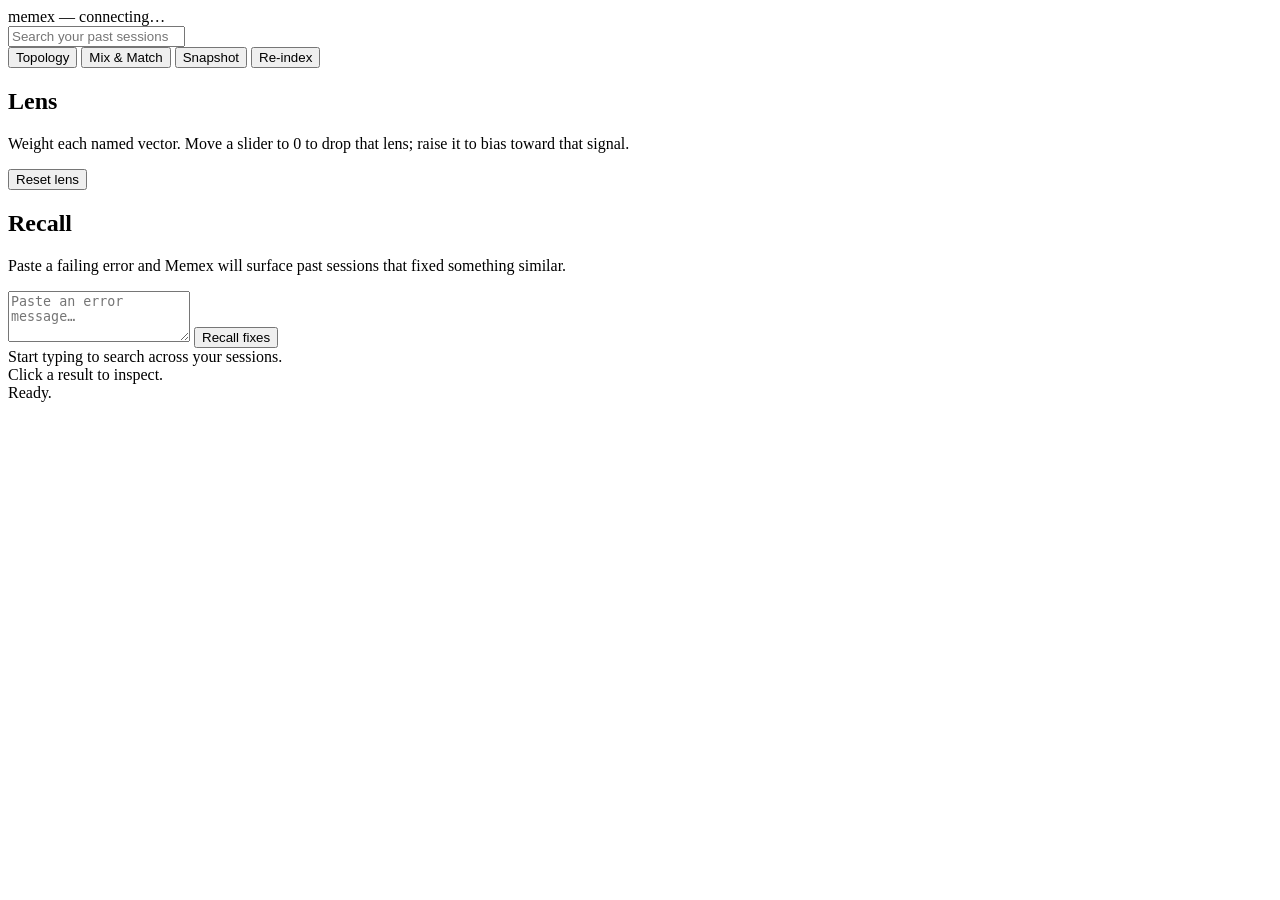
==== src/index.html @ c066da24 "phase 4: frontend wired to backend (5 features, awaiting visual verify) New `src/index.html` + `src/" ====
<!doctype html>
<html lang="en">
  <head>
    <meta charset="UTF-8" />
    <meta name="viewport" content="width=device-width, initial-scale=1.0" />
    <title>Memex</title>
    <link rel="stylesheet" href="/styles.css" />
  </head>
  <body>
    <header class="topbar">
      <div class="topbar-left">
        <span class="brand">memex</span>
        <span id="collection-info" class="status muted">— connecting…</span>
      </div>
      <div class="topbar-search">
        <input
          id="search-input"
          type="search"
          placeholder="Search your past sessions   ⌘K"
          autocomplete="off"
          spellcheck="false"
        />
      </div>
      <div class="topbar-actions">
        <button id="btn-topology" type="button" class="btn">Topology</button>
        <button id="btn-mix" type="button" class="btn">Mix &amp; Match</button>
        <button id="btn-snapshot" type="button" class="btn">Snapshot</button>
        <button id="btn-refresh" type="button" class="btn primary">Re-index</button>
      </div>
    </header>

    <main class="layout">
      <aside class="sidebar">
        <h2 class="side-title">Lens</h2>
        <p class="side-desc">
          Weight each named vector. Move a slider to 0 to drop that lens;
          raise it to bias toward that signal.
        </p>
        <div id="lens-sliders" class="sliders"></div>
        <button id="btn-reset-lens" type="button" class="btn ghost">Reset lens</button>

        <h2 class="side-title pad-top">Recall</h2>
        <p class="side-desc">
          Paste a failing error and Memex will surface past sessions that
          fixed something similar.
        </p>
        <textarea
          id="recall-input"
          rows="3"
          placeholder="Paste an error message…"
        ></textarea>
        <button id="btn-recall" type="button" class="btn">Recall fixes</button>
      </aside>

      <section class="results" id="results">
        <div class="empty" id="results-empty">
          Start typing to search across <span id="results-count">your</span> sessions.
        </div>
      </section>

      <aside class="inspector" id="inspector">
        <div class="empty">Click a result to inspect.</div>
      </aside>
    </main>

    <dialog id="topology-modal" class="modal">
      <header>
        <h3>Topology — MST of session content vectors</h3>
        <button type="button" class="btn ghost" data-close>Close</button>
      </header>
      <div id="topology-canvas" class="topology"></div>
    </dialog>

    <dialog id="mix-modal" class="modal">
      <header>
        <h3>Mix &amp; Match — Discovery API</h3>
        <button type="button" class="btn ghost" data-close>Close</button>
      </header>
      <div class="mix-body">
        <p class="side-desc">
          Drag two or more results below as positives (anchors) and at least
          one as negative (anti-context). Discovery will rank similar
          sessions accordingly.
        </p>
        <label>Positive sessions</label>
        <div id="mix-positive" class="dropzone" data-side="positive">
          <span class="dropzone-hint">drop ids here…</span>
        </div>
        <label>Negative sessions</label>
        <div id="mix-negative" class="dropzone" data-side="negative">
          <span class="dropzone-hint">drop ids here…</span>
        </div>
        <button id="btn-run-mix" type="button" class="btn primary">Run discovery</button>
        <div id="mix-results" class="mix-results"></div>
      </div>
    </dialog>

    <footer class="statusbar">
      <span id="status-text">Ready.</span>
      <span id="status-latency" class="muted"></span>
    </footer>

    <script type="module" src="/main.js"></script>
  </body>
</html>
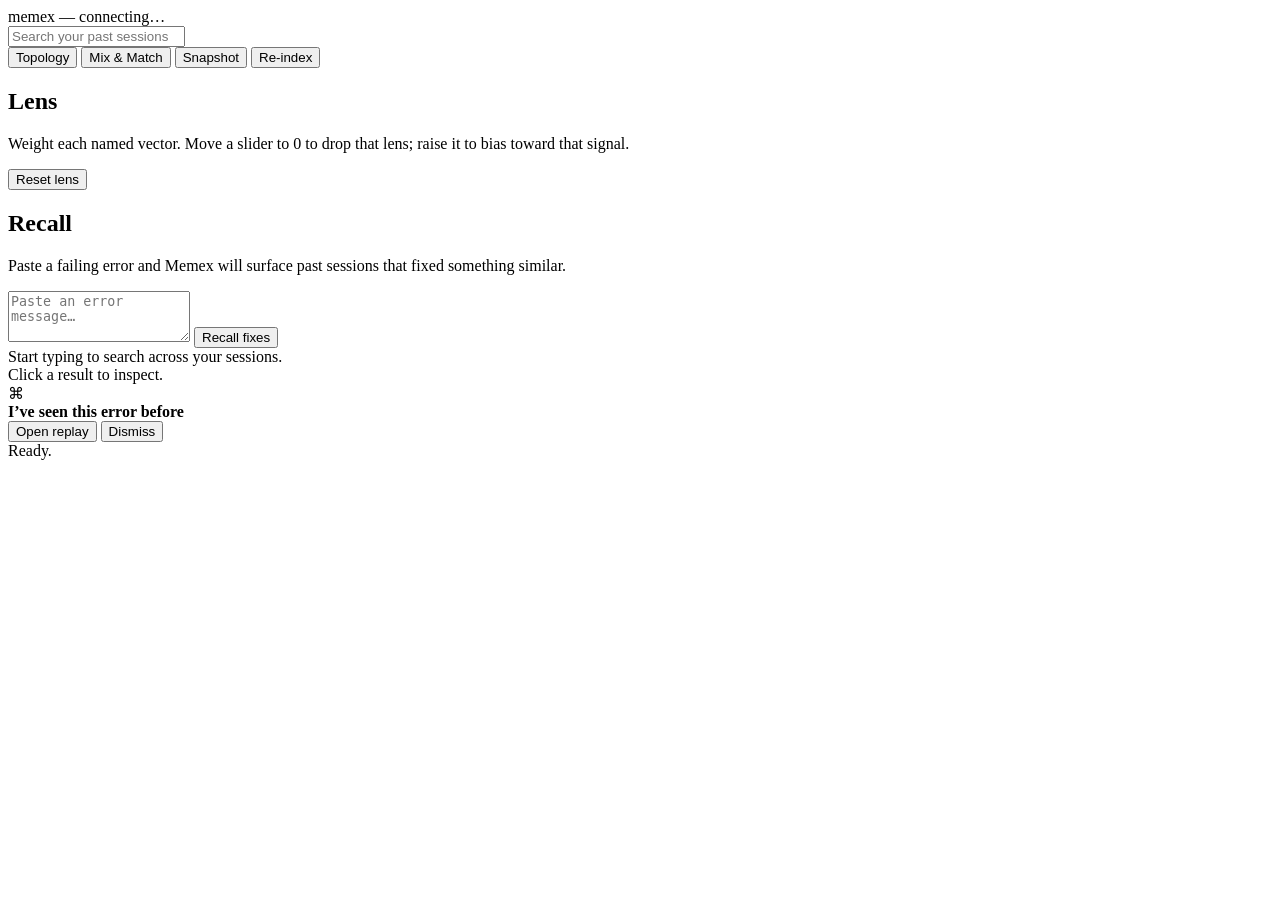
==== commit 903cca09: "phase 5 + 6: replay engine + proactive recall (polling) Phase 5 — Replay engine: - get_session_turns" ====
--- a/src/index.html
+++ b/src/index.html
@@ -95,6 +95,43 @@
       </div>
     </dialog>
 
+    <dialog id="replay-modal" class="modal replay-modal">
+      <header>
+        <h3 id="replay-title">Replay</h3>
+        <div class="replay-controls">
+          <button id="replay-prev" type="button" class="btn xs">⏮</button>
+          <button id="replay-play" type="button" class="btn xs primary">▶</button>
+          <button id="replay-next" type="button" class="btn xs">⏭</button>
+          <select id="replay-speed" class="speed">
+            <option value="2000">1×</option>
+            <option value="1000">2×</option>
+            <option value="500" selected>4×</option>
+            <option value="250">8×</option>
+          </select>
+          <span id="replay-progress" class="muted">0 / 0</span>
+          <button type="button" class="btn ghost" data-close>Close</button>
+        </div>
+      </header>
+      <div class="replay-body">
+        <aside class="replay-list" id="replay-list"></aside>
+        <section class="replay-detail" id="replay-detail">
+          <div class="empty">Pick a turn or press ▶ to start.</div>
+        </section>
+      </div>
+    </dialog>
+
+    <div id="recall-banner" class="recall-banner hidden">
+      <div class="recall-banner-body">
+        <span class="recall-icon">⌘</span>
+        <div class="recall-text">
+          <strong id="recall-banner-title">I&rsquo;ve seen this error before</strong>
+          <span id="recall-banner-detail" class="muted"></span>
+        </div>
+        <button type="button" id="recall-banner-open" class="btn primary xs">Open replay</button>
+        <button type="button" id="recall-banner-dismiss" class="btn ghost xs">Dismiss</button>
+      </div>
+    </div>
+
     <footer class="statusbar">
       <span id="status-text">Ready.</span>
       <span id="status-latency" class="muted"></span>
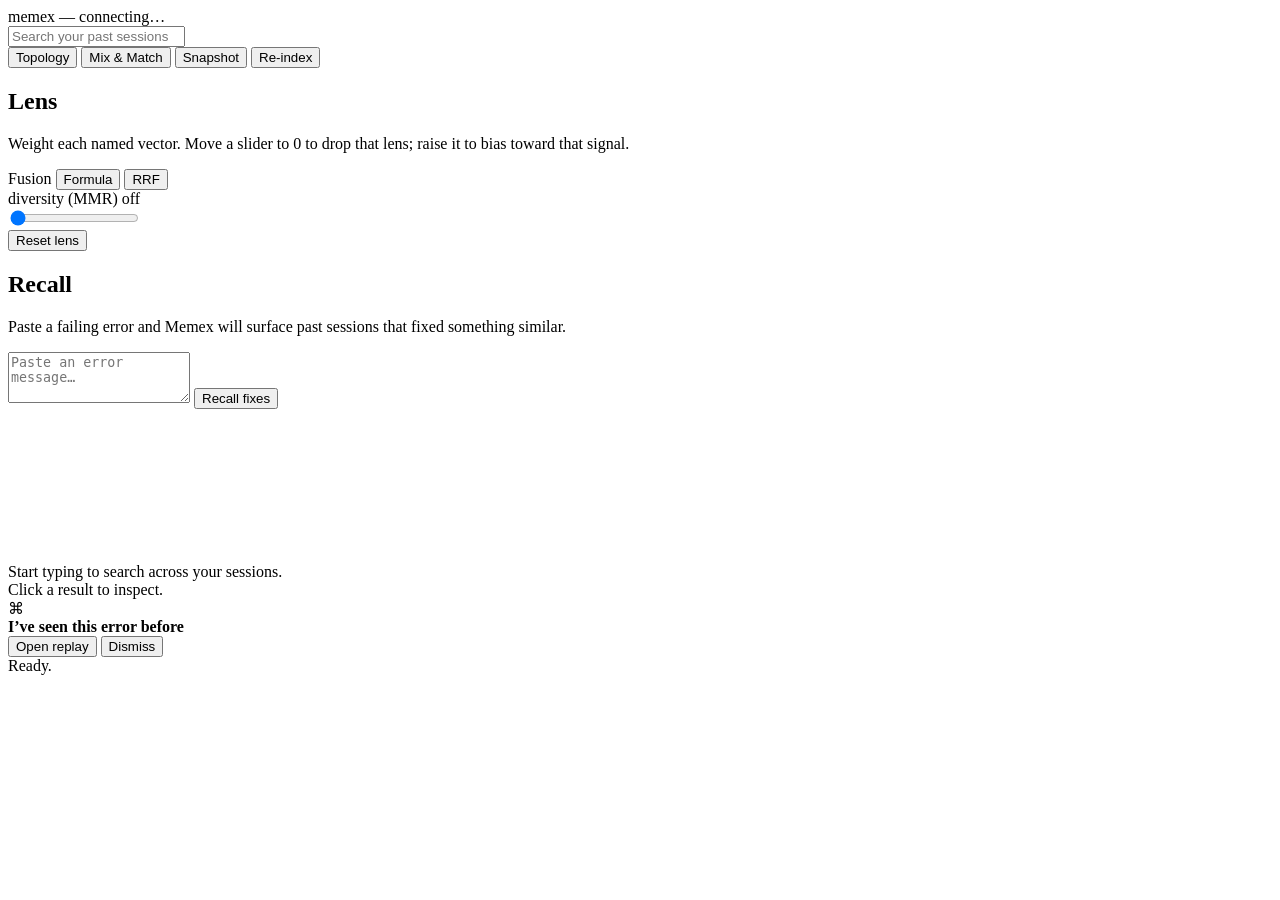
==== commit e0eab3fa: "Merge pull request #7 from ComBba/feature/p6-wow P6 Visual WOW: 5 surfaces (Heat Trail + Galaxy Gate" ====
--- a/src/index.html
+++ b/src/index.html
@@ -37,6 +37,43 @@
           raise it to bias toward that signal.
         </p>
         <div id="lens-sliders" class="sliders"></div>
+
+        <!-- ── WOW-3: fusion + diversity controls (P2 KA-01/02/05) ── -->
+        <div class="lens-extras" role="group" aria-label="Fusion controls">
+          <div class="fusion-switch" role="radiogroup" aria-label="Fusion mode">
+            <span class="fusion-label">Fusion</span>
+            <button
+              type="button"
+              class="fusion-pill active"
+              data-fusion="formula"
+              role="radio"
+              aria-checked="true"
+            >Formula</button>
+            <button
+              type="button"
+              class="fusion-pill"
+              data-fusion="rrf"
+              role="radio"
+              aria-checked="false"
+            >RRF</button>
+          </div>
+          <div class="slider" id="diversity-wrap">
+            <div class="slider-label">
+              <span>diversity (MMR)</span>
+              <span class="slider-value" id="diversity-value">off</span>
+            </div>
+            <input
+              id="diversity-slider"
+              type="range"
+              min="0"
+              max="1"
+              step="0.05"
+              value="0"
+              aria-label="MMR diversity"
+            />
+          </div>
+        </div>
+
         <button id="btn-reset-lens" type="button" class="btn ghost">Reset lens</button>
 
         <h2 class="side-title pad-top">Recall</h2>
@@ -53,6 +90,23 @@
       </aside>
 
       <section class="results" id="results">
+        <!-- WOW-1: heat-trail SVG overlay. Lives inside .results so card
+             coords are in the same coordinate system. pointer-events:none
+             so cards remain clickable through it. -->
+        <svg
+          id="heat-trail"
+          class="heat-trail"
+          aria-hidden="true"
+          width="100%"
+          height="100%"
+        ></svg>
+        <!-- WOW-1: hover chip surfacing enrich fields for the focused card. -->
+        <div
+          id="heat-chip"
+          class="heat-chip hidden"
+          role="status"
+          aria-live="polite"
+        ></div>
         <div class="empty" id="results-empty">
           Start typing to search across <span id="results-count">your</span> sessions.
         </div>
@@ -65,32 +119,123 @@
 
     <dialog id="topology-modal" class="modal">
       <header>
-        <h3>Topology — MST of session content vectors</h3>
+        <div>
+          <h3>Topology — your session galaxy</h3>
+          <p class="modal-sub">Each dot is one session · same color = same project · short edges = semantically close · longer cross-project edges = ideas that bridged your work.</p>
+        </div>
         <button type="button" class="btn ghost" data-close>Close</button>
       </header>
-      <div id="topology-canvas" class="topology"></div>
+      <div class="topology-body">
+        <div id="topology-canvas" class="topology">
+          <!-- WOW-2: agent filter pill — Claude / Codex / Both -->
+          <div
+            id="agent-filter"
+            class="agent-filter"
+            role="radiogroup"
+            aria-label="Filter sessions by source agent"
+          >
+            <button
+              type="button"
+              class="agent-pill"
+              data-agent="claude_code"
+              role="radio"
+              aria-checked="false"
+              title="Show Claude Code sessions only"
+            >
+              <span class="agent-glyph" aria-hidden="true">●</span> Claude
+            </button>
+            <button
+              type="button"
+              class="agent-pill"
+              data-agent="codex"
+              role="radio"
+              aria-checked="false"
+              title="Show Codex sessions only"
+            >
+              <span class="agent-glyph open" aria-hidden="true">○</span> Codex
+            </button>
+            <button
+              type="button"
+              class="agent-pill active"
+              data-agent="both"
+              role="radio"
+              aria-checked="true"
+              title="Show both agents"
+            >Both</button>
+          </div>
+          <!-- WOW-2: gap-insight HTML overlays projected over 3d-force-graph canvas -->
+          <div
+            id="gap-overlay"
+            class="gap-overlay"
+            aria-hidden="true"
+          ></div>
+        </div>
+        <aside class="topology-side" id="topology-side">
+          <div class="topology-stats" id="topology-stats">
+            <span class="empty muted">Computing clusters…</span>
+          </div>
+          <div class="topology-legend" id="topology-legend"></div>
+        </aside>
+      </div>
     </dialog>
 
-    <dialog id="mix-modal" class="modal">
+    <dialog id="mix-modal" class="modal mix-modal">
       <header>
-        <h3>Mix &amp; Match — Discovery API</h3>
+        <h3>Mix &amp; Match — Discovery Hyperplane</h3>
         <button type="button" class="btn ghost" data-close>Close</button>
       </header>
       <div class="mix-body">
         <p class="side-desc">
-          Drag two or more results below as positives (anchors) and at least
-          one as negative (anti-context). Discovery will rank similar
-          sessions accordingly.
+          Drop sessions to the positive side (anchors) or negative side
+          (anti-context). The hyperplane points <em>away</em> from negatives,
+          <em>toward</em> positives. Results land on the positive side.
         </p>
-        <label>Positive sessions</label>
-        <div id="mix-positive" class="dropzone" data-side="positive">
-          <span class="dropzone-hint">drop ids here…</span>
-        </div>
-        <label>Negative sessions</label>
-        <div id="mix-negative" class="dropzone" data-side="negative">
-          <span class="dropzone-hint">drop ids here…</span>
-        </div>
-        <button id="btn-run-mix" type="button" class="btn primary">Run discovery</button>
+
+        <!-- WOW-5: 3D-feel hyperplane canvas. Vanilla 2D — no Three.js. -->
+        <div class="hyperplane-wrap">
+          <canvas
+            id="hyperplane-canvas"
+            class="hyperplane-canvas"
+            width="900"
+            height="380"
+            aria-label="Discovery hyperplane visualization"
+          ></canvas>
+          <div class="hyperplane-legend">
+            <span class="hp-key hp-positive">positive anchors</span>
+            <span class="hp-key hp-negative">negative anchors</span>
+            <span class="hp-key hp-result">discovered</span>
+          </div>
+        </div>
+
+        <div class="mix-dropzones">
+          <div class="dz-col">
+            <label>Positive sessions</label>
+            <div id="mix-positive" class="dropzone pos" data-side="positive">
+              <span class="dropzone-hint">click + pos on a card to add…</span>
+            </div>
+          </div>
+          <div class="dz-col">
+            <label>Negative sessions</label>
+            <div id="mix-negative" class="dropzone neg" data-side="negative">
+              <span class="dropzone-hint">click − neg on a card to add…</span>
+            </div>
+          </div>
+        </div>
+
+        <div class="mix-controls">
+          <label class="mix-target-lbl">
+            <span>Target session (optional, for pairs)</span>
+            <input
+              type="text"
+              id="mix-target"
+              class="mix-target"
+              placeholder="session_id (auto = focused stack card)"
+              autocomplete="off"
+              spellcheck="false"
+            />
+          </label>
+          <button id="btn-run-mix" type="button" class="btn primary">Run discovery</button>
+        </div>
         <div id="mix-results" class="mix-results"></div>
       </div>
     </dialog>
@@ -137,6 +282,7 @@
       <span id="status-latency" class="muted"></span>
     </footer>
 
+    <script src="/vendor/3d-force-graph.min.js"></script>
     <script type="module" src="/main.js"></script>
   </body>
 </html>
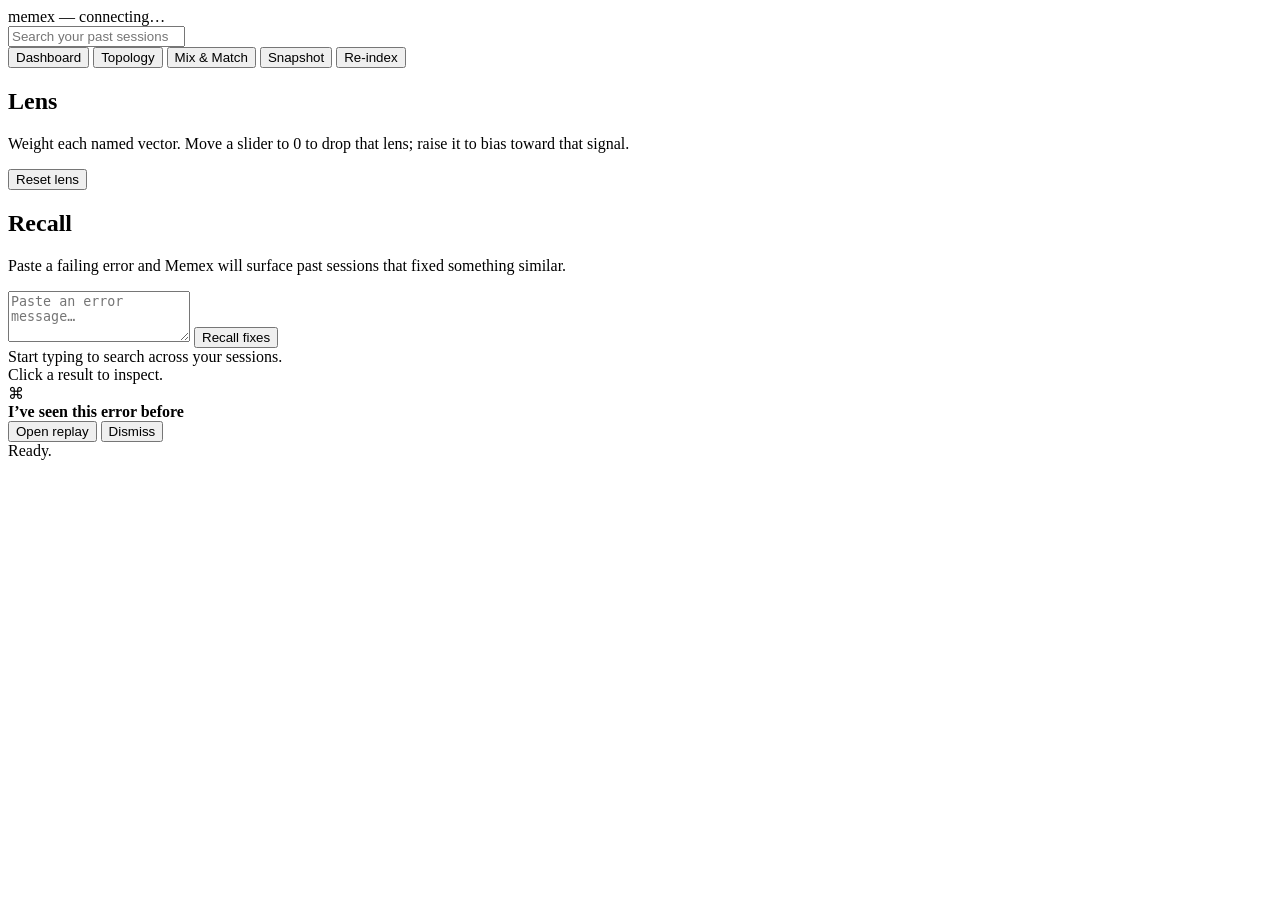
==== commit 4973a915: "feat: data archaeology + dashboard + macOS Time Machine rail + watcher polish Anthropic silent-rolle" ====
--- a/src/index.html
+++ b/src/index.html
@@ -22,6 +22,7 @@
         />
       </div>
       <div class="topbar-actions">
+        <button id="btn-dashboard" type="button" class="btn">Dashboard</button>
         <button id="btn-topology" type="button" class="btn">Topology</button>
         <button id="btn-mix" type="button" class="btn">Mix &amp; Match</button>
         <button id="btn-snapshot" type="button" class="btn">Snapshot</button>
@@ -37,43 +38,6 @@
           raise it to bias toward that signal.
         </p>
         <div id="lens-sliders" class="sliders"></div>
-
-        <!-- ── WOW-3: fusion + diversity controls (P2 KA-01/02/05) ── -->
-        <div class="lens-extras" role="group" aria-label="Fusion controls">
-          <div class="fusion-switch" role="radiogroup" aria-label="Fusion mode">
-            <span class="fusion-label">Fusion</span>
-            <button
-              type="button"
-              class="fusion-pill active"
-              data-fusion="formula"
-              role="radio"
-              aria-checked="true"
-            >Formula</button>
-            <button
-              type="button"
-              class="fusion-pill"
-              data-fusion="rrf"
-              role="radio"
-              aria-checked="false"
-            >RRF</button>
-          </div>
-          <div class="slider" id="diversity-wrap">
-            <div class="slider-label">
-              <span>diversity (MMR)</span>
-              <span class="slider-value" id="diversity-value">off</span>
-            </div>
-            <input
-              id="diversity-slider"
-              type="range"
-              min="0"
-              max="1"
-              step="0.05"
-              value="0"
-              aria-label="MMR diversity"
-            />
-          </div>
-        </div>
-
         <button id="btn-reset-lens" type="button" class="btn ghost">Reset lens</button>
 
         <h2 class="side-title pad-top">Recall</h2>
@@ -90,23 +54,7 @@
       </aside>
 
       <section class="results" id="results">
-        <!-- WOW-1: heat-trail SVG overlay. Lives inside .results so card
-             coords are in the same coordinate system. pointer-events:none
-             so cards remain clickable through it. -->
-        <svg
-          id="heat-trail"
-          class="heat-trail"
-          aria-hidden="true"
-          width="100%"
-          height="100%"
-        ></svg>
-        <!-- WOW-1: hover chip surfacing enrich fields for the focused card. -->
-        <div
-          id="heat-chip"
-          class="heat-chip hidden"
-          role="status"
-          aria-live="polite"
-        ></div>
+        <aside class="time-rail" id="timeRail" aria-label="Time Machine rail"></aside>
         <div class="empty" id="results-empty">
           Start typing to search across <span id="results-count">your</span> sessions.
         </div>
@@ -126,50 +74,7 @@
         <button type="button" class="btn ghost" data-close>Close</button>
       </header>
       <div class="topology-body">
-        <div id="topology-canvas" class="topology">
-          <!-- WOW-2: agent filter pill — Claude / Codex / Both -->
-          <div
-            id="agent-filter"
-            class="agent-filter"
-            role="radiogroup"
-            aria-label="Filter sessions by source agent"
-          >
-            <button
-              type="button"
-              class="agent-pill"
-              data-agent="claude_code"
-              role="radio"
-              aria-checked="false"
-              title="Show Claude Code sessions only"
-            >
-              <span class="agent-glyph" aria-hidden="true">●</span> Claude
-            </button>
-            <button
-              type="button"
-              class="agent-pill"
-              data-agent="codex"
-              role="radio"
-              aria-checked="false"
-              title="Show Codex sessions only"
-            >
-              <span class="agent-glyph open" aria-hidden="true">○</span> Codex
-            </button>
-            <button
-              type="button"
-              class="agent-pill active"
-              data-agent="both"
-              role="radio"
-              aria-checked="true"
-              title="Show both agents"
-            >Both</button>
-          </div>
-          <!-- WOW-2: gap-insight HTML overlays projected over 3d-force-graph canvas -->
-          <div
-            id="gap-overlay"
-            class="gap-overlay"
-            aria-hidden="true"
-          ></div>
-        </div>
+        <div id="topology-canvas" class="topology"></div>
         <aside class="topology-side" id="topology-side">
           <div class="topology-stats" id="topology-stats">
             <span class="empty muted">Computing clusters…</span>
@@ -179,63 +84,26 @@
       </div>
     </dialog>
 
-    <dialog id="mix-modal" class="modal mix-modal">
+    <dialog id="mix-modal" class="modal">
       <header>
-        <h3>Mix &amp; Match — Discovery Hyperplane</h3>
+        <h3>Mix &amp; Match — Discovery API</h3>
         <button type="button" class="btn ghost" data-close>Close</button>
       </header>
       <div class="mix-body">
         <p class="side-desc">
-          Drop sessions to the positive side (anchors) or negative side
-          (anti-context). The hyperplane points <em>away</em> from negatives,
-          <em>toward</em> positives. Results land on the positive side.
+          Drag two or more results below as positives (anchors) and at least
+          one as negative (anti-context). Discovery will rank similar
+          sessions accordingly.
         </p>
-
-        <!-- WOW-5: 3D-feel hyperplane canvas. Vanilla 2D — no Three.js. -->
-        <div class="hyperplane-wrap">
-          <canvas
-            id="hyperplane-canvas"
-            class="hyperplane-canvas"
-            width="900"
-            height="380"
-            aria-label="Discovery hyperplane visualization"
-          ></canvas>
-          <div class="hyperplane-legend">
-            <span class="hp-key hp-positive">positive anchors</span>
-            <span class="hp-key hp-negative">negative anchors</span>
-            <span class="hp-key hp-result">discovered</span>
-          </div>
+        <label>Positive sessions</label>
+        <div id="mix-positive" class="dropzone" data-side="positive">
+          <span class="dropzone-hint">drop ids here…</span>
         </div>
-
-        <div class="mix-dropzones">
-          <div class="dz-col">
-            <label>Positive sessions</label>
-            <div id="mix-positive" class="dropzone pos" data-side="positive">
-              <span class="dropzone-hint">click + pos on a card to add…</span>
-            </div>
-          </div>
-          <div class="dz-col">
-            <label>Negative sessions</label>
-            <div id="mix-negative" class="dropzone neg" data-side="negative">
-              <span class="dropzone-hint">click − neg on a card to add…</span>
-            </div>
-          </div>
+        <label>Negative sessions</label>
+        <div id="mix-negative" class="dropzone" data-side="negative">
+          <span class="dropzone-hint">drop ids here…</span>
         </div>
-
-        <div class="mix-controls">
-          <label class="mix-target-lbl">
-            <span>Target session (optional, for pairs)</span>
-            <input
-              type="text"
-              id="mix-target"
-              class="mix-target"
-              placeholder="session_id (auto = focused stack card)"
-              autocomplete="off"
-              spellcheck="false"
-            />
-          </label>
-          <button id="btn-run-mix" type="button" class="btn primary">Run discovery</button>
-        </div>
+        <button id="btn-run-mix" type="button" class="btn primary">Run discovery</button>
         <div id="mix-results" class="mix-results"></div>
       </div>
     </dialog>
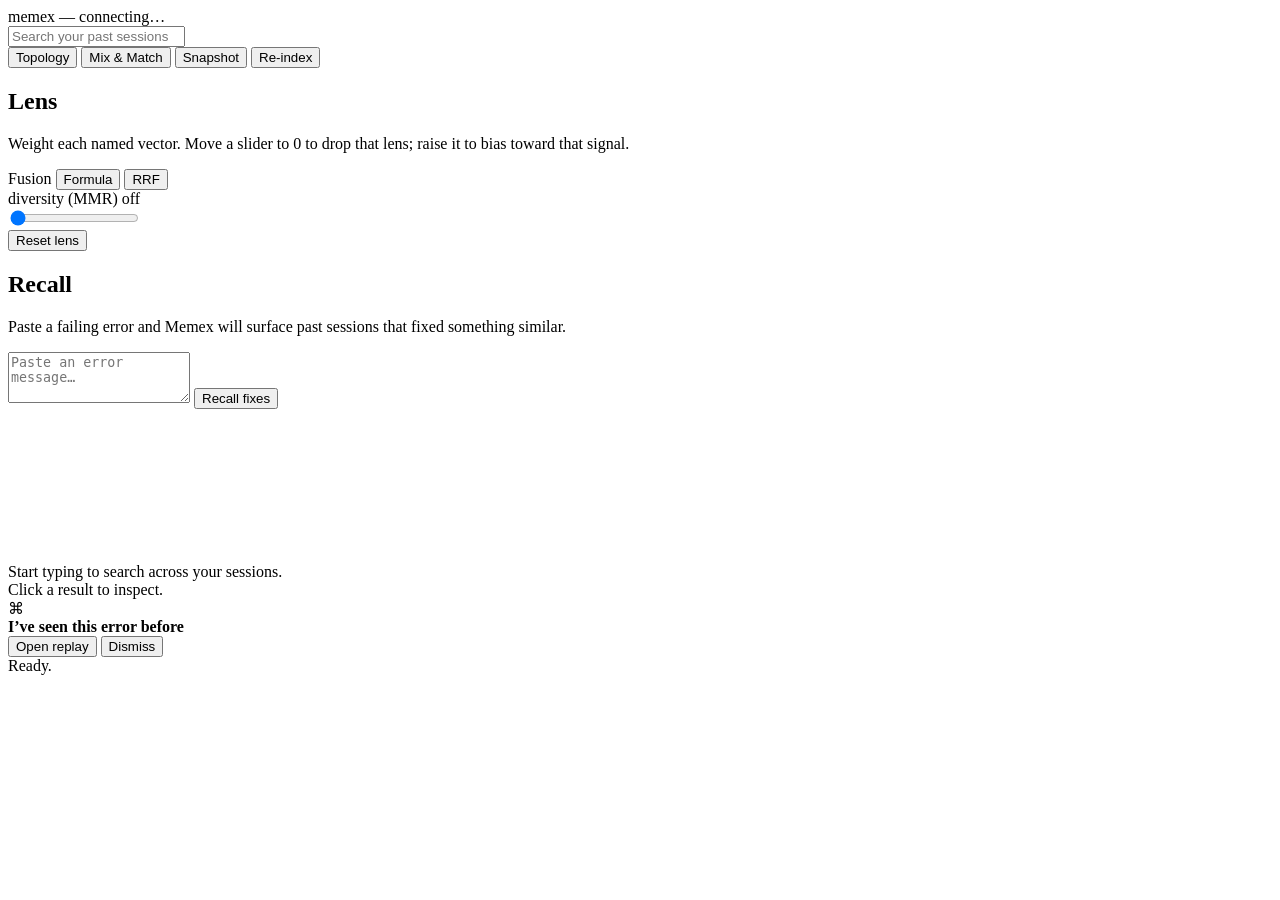
==== commit e402b1f1: "fix(mix): self-contained Mix & Match picker — modal no longer depends on cards behind backdrop User " ====
--- a/src/index.html
+++ b/src/index.html
@@ -22,7 +22,6 @@
         />
       </div>
       <div class="topbar-actions">
-        <button id="btn-dashboard" type="button" class="btn">Dashboard</button>
         <button id="btn-topology" type="button" class="btn">Topology</button>
         <button id="btn-mix" type="button" class="btn">Mix &amp; Match</button>
         <button id="btn-snapshot" type="button" class="btn">Snapshot</button>
@@ -38,6 +37,43 @@
           raise it to bias toward that signal.
         </p>
         <div id="lens-sliders" class="sliders"></div>
+
+        <!-- ── WOW-3: fusion + diversity controls (P2 KA-01/02/05) ── -->
+        <div class="lens-extras" role="group" aria-label="Fusion controls">
+          <div class="fusion-switch" role="radiogroup" aria-label="Fusion mode">
+            <span class="fusion-label">Fusion</span>
+            <button
+              type="button"
+              class="fusion-pill active"
+              data-fusion="formula"
+              role="radio"
+              aria-checked="true"
+            >Formula</button>
+            <button
+              type="button"
+              class="fusion-pill"
+              data-fusion="rrf"
+              role="radio"
+              aria-checked="false"
+            >RRF</button>
+          </div>
+          <div class="slider" id="diversity-wrap">
+            <div class="slider-label">
+              <span>diversity (MMR)</span>
+              <span class="slider-value" id="diversity-value">off</span>
+            </div>
+            <input
+              id="diversity-slider"
+              type="range"
+              min="0"
+              max="1"
+              step="0.05"
+              value="0"
+              aria-label="MMR diversity"
+            />
+          </div>
+        </div>
+
         <button id="btn-reset-lens" type="button" class="btn ghost">Reset lens</button>
 
         <h2 class="side-title pad-top">Recall</h2>
@@ -54,7 +90,23 @@
       </aside>
 
       <section class="results" id="results">
-        <aside class="time-rail" id="timeRail" aria-label="Time Machine rail"></aside>
+        <!-- WOW-1: heat-trail SVG overlay. Lives inside .results so card
+             coords are in the same coordinate system. pointer-events:none
+             so cards remain clickable through it. -->
+        <svg
+          id="heat-trail"
+          class="heat-trail"
+          aria-hidden="true"
+          width="100%"
+          height="100%"
+        ></svg>
+        <!-- WOW-1: hover chip surfacing enrich fields for the focused card. -->
+        <div
+          id="heat-chip"
+          class="heat-chip hidden"
+          role="status"
+          aria-live="polite"
+        ></div>
         <div class="empty" id="results-empty">
           Start typing to search across <span id="results-count">your</span> sessions.
         </div>
@@ -74,7 +126,50 @@
         <button type="button" class="btn ghost" data-close>Close</button>
       </header>
       <div class="topology-body">
-        <div id="topology-canvas" class="topology"></div>
+        <div id="topology-canvas" class="topology">
+          <!-- WOW-2: agent filter pill — Claude / Codex / Both -->
+          <div
+            id="agent-filter"
+            class="agent-filter"
+            role="radiogroup"
+            aria-label="Filter sessions by source agent"
+          >
+            <button
+              type="button"
+              class="agent-pill"
+              data-agent="claude_code"
+              role="radio"
+              aria-checked="false"
+              title="Show Claude Code sessions only"
+            >
+              <span class="agent-glyph" aria-hidden="true">●</span> Claude
+            </button>
+            <button
+              type="button"
+              class="agent-pill"
+              data-agent="codex"
+              role="radio"
+              aria-checked="false"
+              title="Show Codex sessions only"
+            >
+              <span class="agent-glyph open" aria-hidden="true">○</span> Codex
+            </button>
+            <button
+              type="button"
+              class="agent-pill active"
+              data-agent="both"
+              role="radio"
+              aria-checked="true"
+              title="Show both agents"
+            >Both</button>
+          </div>
+          <!-- WOW-2: gap-insight HTML overlays projected over 3d-force-graph canvas -->
+          <div
+            id="gap-overlay"
+            class="gap-overlay"
+            aria-hidden="true"
+          ></div>
+        </div>
         <aside class="topology-side" id="topology-side">
           <div class="topology-stats" id="topology-stats">
             <span class="empty muted">Computing clusters…</span>
@@ -84,26 +179,88 @@
       </div>
     </dialog>
 
-    <dialog id="mix-modal" class="modal">
+    <dialog id="mix-modal" class="modal mix-modal">
       <header>
-        <h3>Mix &amp; Match — Discovery API</h3>
+        <h3>Mix &amp; Match — Discovery Hyperplane</h3>
         <button type="button" class="btn ghost" data-close>Close</button>
       </header>
       <div class="mix-body">
         <p class="side-desc">
-          Drag two or more results below as positives (anchors) and at least
-          one as negative (anti-context). Discovery will rank similar
-          sessions accordingly.
+          Tell Memex what you like (positive) and what to avoid (negative),
+          then it finds sessions that lean toward the positives and away
+          from the negatives. Add at least one positive OR one negative
+          to enable discovery.
         </p>
-        <label>Positive sessions</label>
-        <div id="mix-positive" class="dropzone" data-side="positive">
-          <span class="dropzone-hint">drop ids here…</span>
-        </div>
-        <label>Negative sessions</label>
-        <div id="mix-negative" class="dropzone" data-side="negative">
-          <span class="dropzone-hint">drop ids here…</span>
-        </div>
-        <button id="btn-run-mix" type="button" class="btn primary">Run discovery</button>
+
+        <!-- WOW-5: 3D-feel hyperplane canvas. Vanilla 2D — no Three.js. -->
+        <div class="hyperplane-wrap">
+          <canvas
+            id="hyperplane-canvas"
+            class="hyperplane-canvas"
+            width="900"
+            height="380"
+            aria-label="Discovery hyperplane visualization"
+          ></canvas>
+          <div class="hyperplane-legend">
+            <span class="hp-key hp-positive">positive anchors</span>
+            <span class="hp-key hp-negative">negative anchors</span>
+            <span class="hp-key hp-result">discovered</span>
+          </div>
+        </div>
+
+        <!-- Self-contained session picker. UX FIX (D-13 review): the previous
+             modal had only two "drop zones" that listed selected items, but
+             the `+ pos` / `− neg` action buttons lived on stack cards in the
+             main view — which a `<dialog>.showModal()` backdrop blocks.
+             Users opened the modal and had no way to add anything from
+             inside. Now the modal has its own search input + results list
+             with per-row + pos / − neg buttons, so it's fully usable
+             standalone. The main-view buttons still work for users who
+             prefer to pre-stage selections before opening the modal. -->
+        <div class="mix-picker">
+          <label class="mix-picker-lbl" for="mix-picker-input">
+            <span>Find sessions to add (type a query, press ↵)</span>
+            <input
+              type="text"
+              id="mix-picker-input"
+              class="mix-picker-input"
+              placeholder='e.g. "auth refactor", "cargo build error", or paste a session_id'
+              autocomplete="off"
+              spellcheck="false"
+            />
+          </label>
+          <div id="mix-picker-results" class="mix-picker-results" role="listbox" aria-label="Search results"></div>
+        </div>
+
+        <div class="mix-dropzones">
+          <div class="dz-col">
+            <label>Positive sessions</label>
+            <div id="mix-positive" class="dropzone pos" data-side="positive">
+              <span class="dropzone-hint">search above OR click + pos on a card behind the modal…</span>
+            </div>
+          </div>
+          <div class="dz-col">
+            <label>Negative sessions</label>
+            <div id="mix-negative" class="dropzone neg" data-side="negative">
+              <span class="dropzone-hint">search above OR click − neg on a card behind the modal…</span>
+            </div>
+          </div>
+        </div>
+
+        <div class="mix-controls">
+          <label class="mix-target-lbl">
+            <span>Target session (optional, for pairs)</span>
+            <input
+              type="text"
+              id="mix-target"
+              class="mix-target"
+              placeholder="session_id (auto = focused stack card)"
+              autocomplete="off"
+              spellcheck="false"
+            />
+          </label>
+          <button id="btn-run-mix" type="button" class="btn primary">Run discovery</button>
+        </div>
         <div id="mix-results" class="mix-results"></div>
       </div>
     </dialog>
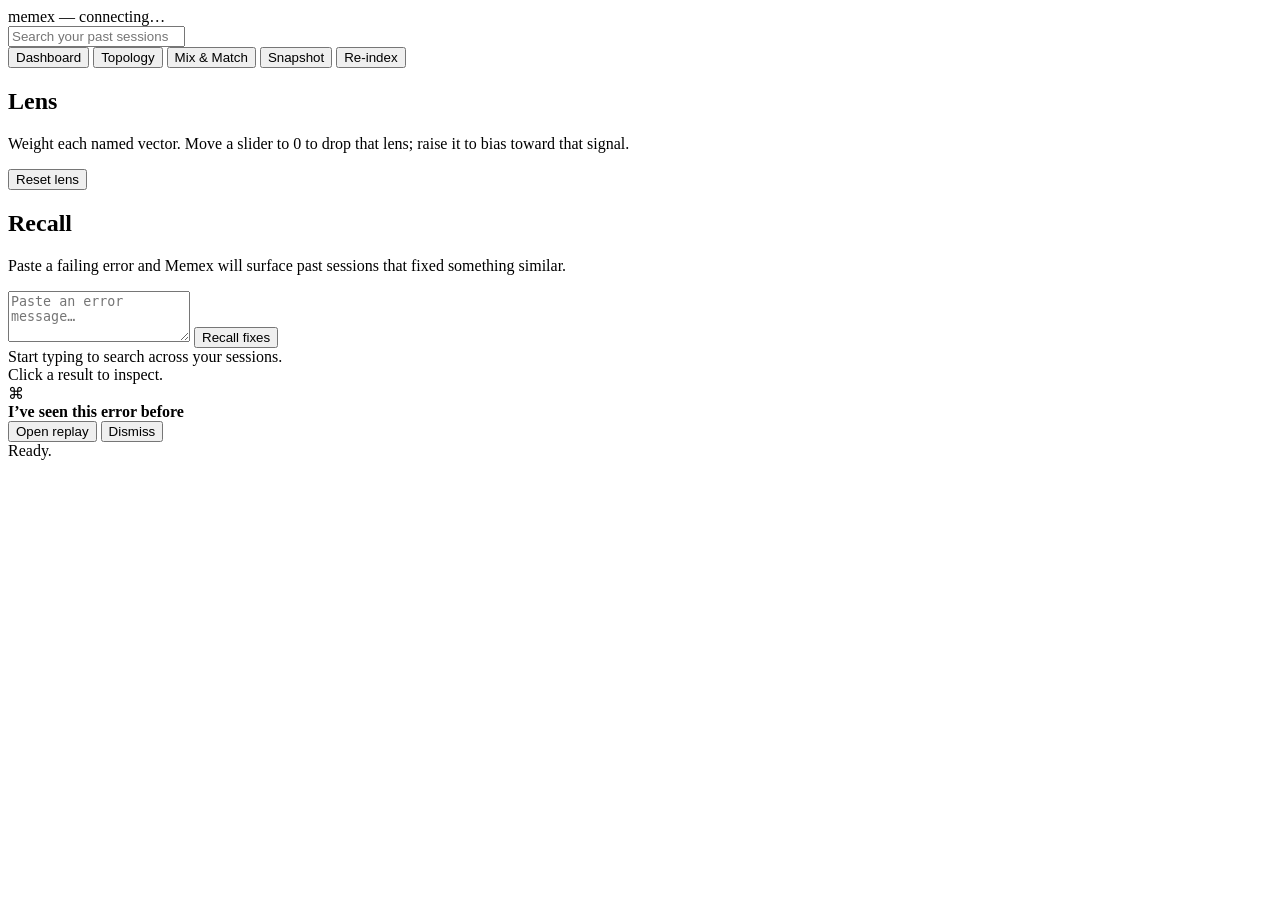
==== commit 6807e0aa: "fix(ui): make Mix & Match modal self-contained (search + add inside dialog) The Mix & Match <dialog>" ====
--- a/src/index.html
+++ b/src/index.html
@@ -22,6 +22,7 @@
         />
       </div>
       <div class="topbar-actions">
+        <button id="btn-dashboard" type="button" class="btn">Dashboard</button>
         <button id="btn-topology" type="button" class="btn">Topology</button>
         <button id="btn-mix" type="button" class="btn">Mix &amp; Match</button>
         <button id="btn-snapshot" type="button" class="btn">Snapshot</button>
@@ -37,43 +38,6 @@
           raise it to bias toward that signal.
         </p>
         <div id="lens-sliders" class="sliders"></div>
-
-        <!-- ── WOW-3: fusion + diversity controls (P2 KA-01/02/05) ── -->
-        <div class="lens-extras" role="group" aria-label="Fusion controls">
-          <div class="fusion-switch" role="radiogroup" aria-label="Fusion mode">
-            <span class="fusion-label">Fusion</span>
-            <button
-              type="button"
-              class="fusion-pill active"
-              data-fusion="formula"
-              role="radio"
-              aria-checked="true"
-            >Formula</button>
-            <button
-              type="button"
-              class="fusion-pill"
-              data-fusion="rrf"
-              role="radio"
-              aria-checked="false"
-            >RRF</button>
-          </div>
-          <div class="slider" id="diversity-wrap">
-            <div class="slider-label">
-              <span>diversity (MMR)</span>
-              <span class="slider-value" id="diversity-value">off</span>
-            </div>
-            <input
-              id="diversity-slider"
-              type="range"
-              min="0"
-              max="1"
-              step="0.05"
-              value="0"
-              aria-label="MMR diversity"
-            />
-          </div>
-        </div>
-
         <button id="btn-reset-lens" type="button" class="btn ghost">Reset lens</button>
 
         <h2 class="side-title pad-top">Recall</h2>
@@ -90,23 +54,7 @@
       </aside>
 
       <section class="results" id="results">
-        <!-- WOW-1: heat-trail SVG overlay. Lives inside .results so card
-             coords are in the same coordinate system. pointer-events:none
-             so cards remain clickable through it. -->
-        <svg
-          id="heat-trail"
-          class="heat-trail"
-          aria-hidden="true"
-          width="100%"
-          height="100%"
-        ></svg>
-        <!-- WOW-1: hover chip surfacing enrich fields for the focused card. -->
-        <div
-          id="heat-chip"
-          class="heat-chip hidden"
-          role="status"
-          aria-live="polite"
-        ></div>
+        <aside class="time-rail" id="timeRail" aria-label="Time Machine rail"></aside>
         <div class="empty" id="results-empty">
           Start typing to search across <span id="results-count">your</span> sessions.
         </div>
@@ -126,50 +74,7 @@
         <button type="button" class="btn ghost" data-close>Close</button>
       </header>
       <div class="topology-body">
-        <div id="topology-canvas" class="topology">
-          <!-- WOW-2: agent filter pill — Claude / Codex / Both -->
-          <div
-            id="agent-filter"
-            class="agent-filter"
-            role="radiogroup"
-            aria-label="Filter sessions by source agent"
-          >
-            <button
-              type="button"
-              class="agent-pill"
-              data-agent="claude_code"
-              role="radio"
-              aria-checked="false"
-              title="Show Claude Code sessions only"
-            >
-              <span class="agent-glyph" aria-hidden="true">●</span> Claude
-            </button>
-            <button
-              type="button"
-              class="agent-pill"
-              data-agent="codex"
-              role="radio"
-              aria-checked="false"
-              title="Show Codex sessions only"
-            >
-              <span class="agent-glyph open" aria-hidden="true">○</span> Codex
-            </button>
-            <button
-              type="button"
-              class="agent-pill active"
-              data-agent="both"
-              role="radio"
-              aria-checked="true"
-              title="Show both agents"
-            >Both</button>
-          </div>
-          <!-- WOW-2: gap-insight HTML overlays projected over 3d-force-graph canvas -->
-          <div
-            id="gap-overlay"
-            class="gap-overlay"
-            aria-hidden="true"
-          ></div>
-        </div>
+        <div id="topology-canvas" class="topology"></div>
         <aside class="topology-side" id="topology-side">
           <div class="topology-stats" id="topology-stats">
             <span class="empty muted">Computing clusters…</span>
@@ -179,9 +84,9 @@
       </div>
     </dialog>
 
-    <dialog id="mix-modal" class="modal mix-modal">
+    <dialog id="mix-modal" class="modal">
       <header>
-        <h3>Mix &amp; Match — Discovery Hyperplane</h3>
+        <h3>Mix &amp; Match — Discovery API</h3>
         <button type="button" class="btn ghost" data-close>Close</button>
       </header>
       <div class="mix-body">
@@ -192,31 +97,14 @@
           to enable discovery.
         </p>
 
-        <!-- WOW-5: 3D-feel hyperplane canvas. Vanilla 2D — no Three.js. -->
-        <div class="hyperplane-wrap">
-          <canvas
-            id="hyperplane-canvas"
-            class="hyperplane-canvas"
-            width="900"
-            height="380"
-            aria-label="Discovery hyperplane visualization"
-          ></canvas>
-          <div class="hyperplane-legend">
-            <span class="hp-key hp-positive">positive anchors</span>
-            <span class="hp-key hp-negative">negative anchors</span>
-            <span class="hp-key hp-result">discovered</span>
-          </div>
-        </div>
-
-        <!-- Self-contained session picker. UX FIX (D-13 review): the previous
-             modal had only two "drop zones" that listed selected items, but
-             the `+ pos` / `− neg` action buttons lived on stack cards in the
-             main view — which a `<dialog>.showModal()` backdrop blocks.
-             Users opened the modal and had no way to add anything from
-             inside. Now the modal has its own search input + results list
-             with per-row + pos / − neg buttons, so it's fully usable
-             standalone. The main-view buttons still work for users who
-             prefer to pre-stage selections before opening the modal. -->
+        <!-- Self-contained session picker. The previous modal had only two
+             dropzones that listed selected items, but the `+ pos` / `− neg`
+             buttons that populate them live on cards in the main view —
+             which the `<dialog>.showModal()` backdrop blocks. Users who
+             opened this modal first had no way to add anything from inside
+             it. The picker below makes the modal self-contained: search the
+             collection, click + pos / − neg per row. The main-view buttons
+             still work for users who pre-stage selections before opening. -->
         <div class="mix-picker">
           <label class="mix-picker-lbl" for="mix-picker-input">
             <span>Find sessions to add (type a query, press ↵)</span>
@@ -232,35 +120,15 @@
           <div id="mix-picker-results" class="mix-picker-results" role="listbox" aria-label="Search results"></div>
         </div>
 
-        <div class="mix-dropzones">
-          <div class="dz-col">
-            <label>Positive sessions</label>
-            <div id="mix-positive" class="dropzone pos" data-side="positive">
-              <span class="dropzone-hint">search above OR click + pos on a card behind the modal…</span>
-            </div>
-          </div>
-          <div class="dz-col">
-            <label>Negative sessions</label>
-            <div id="mix-negative" class="dropzone neg" data-side="negative">
-              <span class="dropzone-hint">search above OR click − neg on a card behind the modal…</span>
-            </div>
-          </div>
+        <label>Positive sessions</label>
+        <div id="mix-positive" class="dropzone" data-side="positive">
+          <span class="dropzone-hint">search above OR click + pos on a card behind the modal…</span>
         </div>
-
-        <div class="mix-controls">
-          <label class="mix-target-lbl">
-            <span>Target session (optional, for pairs)</span>
-            <input
-              type="text"
-              id="mix-target"
-              class="mix-target"
-              placeholder="session_id (auto = focused stack card)"
-              autocomplete="off"
-              spellcheck="false"
-            />
-          </label>
-          <button id="btn-run-mix" type="button" class="btn primary">Run discovery</button>
+        <label>Negative sessions</label>
+        <div id="mix-negative" class="dropzone" data-side="negative">
+          <span class="dropzone-hint">search above OR click − neg on a card behind the modal…</span>
         </div>
+        <button id="btn-run-mix" type="button" class="btn primary">Run discovery</button>
         <div id="mix-results" class="mix-results"></div>
       </div>
     </dialog>
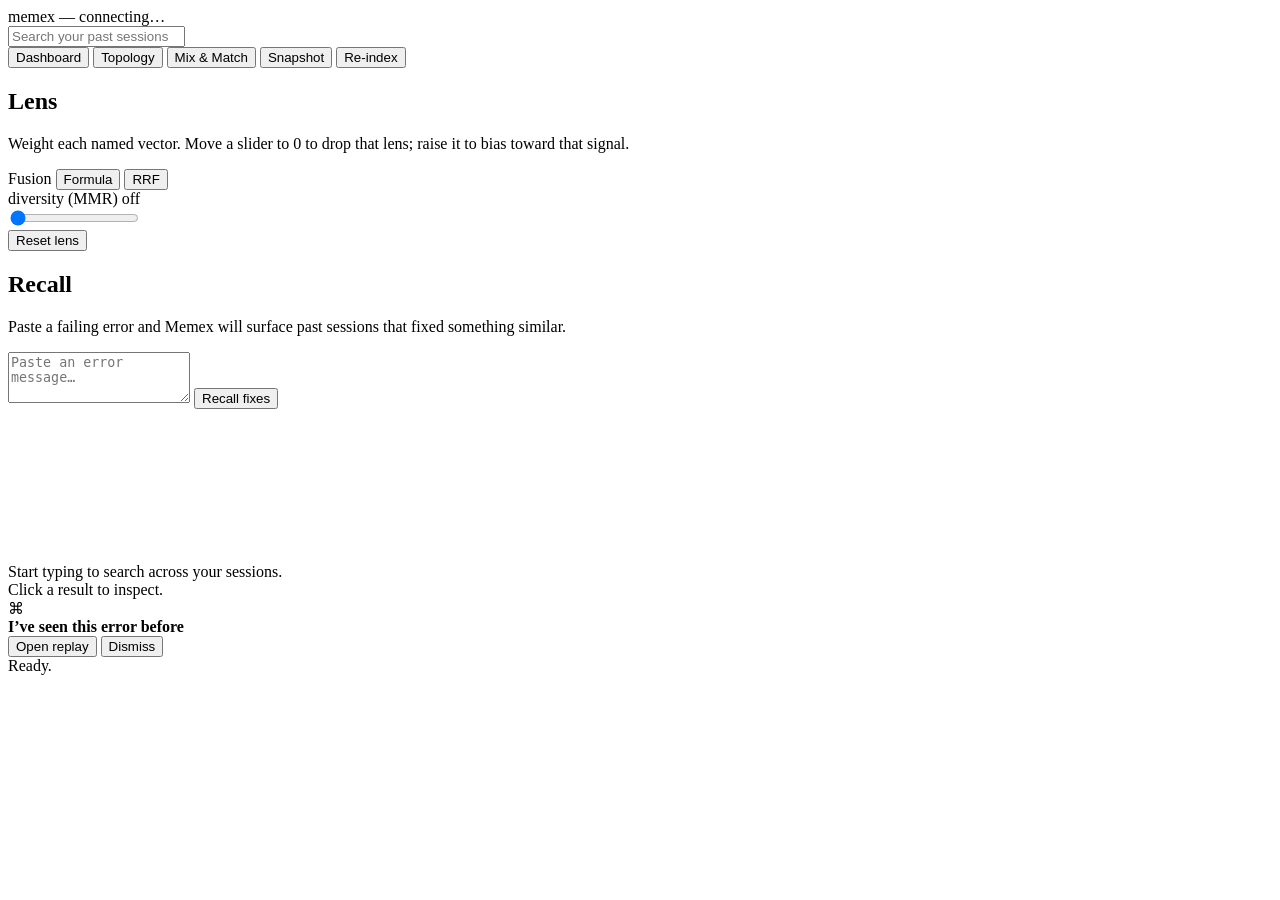
==== commit 58aa4743: "merge: integrate upstream/main into fork main for full-sync PR Union both worlds: - Fork P1-P8 featu" ====
--- a/src/index.html
+++ b/src/index.html
@@ -38,6 +38,43 @@
           raise it to bias toward that signal.
         </p>
         <div id="lens-sliders" class="sliders"></div>
+
+        <!-- ── WOW-3: fusion + diversity controls (P2 KA-01/02/05) ── -->
+        <div class="lens-extras" role="group" aria-label="Fusion controls">
+          <div class="fusion-switch" role="radiogroup" aria-label="Fusion mode">
+            <span class="fusion-label">Fusion</span>
+            <button
+              type="button"
+              class="fusion-pill active"
+              data-fusion="formula"
+              role="radio"
+              aria-checked="true"
+            >Formula</button>
+            <button
+              type="button"
+              class="fusion-pill"
+              data-fusion="rrf"
+              role="radio"
+              aria-checked="false"
+            >RRF</button>
+          </div>
+          <div class="slider" id="diversity-wrap">
+            <div class="slider-label">
+              <span>diversity (MMR)</span>
+              <span class="slider-value" id="diversity-value">off</span>
+            </div>
+            <input
+              id="diversity-slider"
+              type="range"
+              min="0"
+              max="1"
+              step="0.05"
+              value="0"
+              aria-label="MMR diversity"
+            />
+          </div>
+        </div>
+
         <button id="btn-reset-lens" type="button" class="btn ghost">Reset lens</button>
 
         <h2 class="side-title pad-top">Recall</h2>
@@ -54,6 +91,25 @@
       </aside>
 
       <section class="results" id="results">
+        <!-- WOW-1: heat-trail SVG overlay. Lives inside .results so card
+             coords are in the same coordinate system. pointer-events:none
+             so cards remain clickable through it. -->
+        <svg
+          id="heat-trail"
+          class="heat-trail"
+          aria-hidden="true"
+          width="100%"
+          height="100%"
+        ></svg>
+        <!-- WOW-1: hover chip surfacing enrich fields for the focused card. -->
+        <div
+          id="heat-chip"
+          class="heat-chip hidden"
+          role="status"
+          aria-live="polite"
+        ></div>
+        <!-- Upstream: Time Machine rail — stack-mode timeline UI. Sibling of
+             the SVG overlay; positioned by .time-rail rules in styles.css. -->
         <aside class="time-rail" id="timeRail" aria-label="Time Machine rail"></aside>
         <div class="empty" id="results-empty">
           Start typing to search across <span id="results-count">your</span> sessions.
@@ -74,7 +130,50 @@
         <button type="button" class="btn ghost" data-close>Close</button>
       </header>
       <div class="topology-body">
-        <div id="topology-canvas" class="topology"></div>
+        <div id="topology-canvas" class="topology">
+          <!-- WOW-2: agent filter pill — Claude / Codex / Both -->
+          <div
+            id="agent-filter"
+            class="agent-filter"
+            role="radiogroup"
+            aria-label="Filter sessions by source agent"
+          >
+            <button
+              type="button"
+              class="agent-pill"
+              data-agent="claude_code"
+              role="radio"
+              aria-checked="false"
+              title="Show Claude Code sessions only"
+            >
+              <span class="agent-glyph" aria-hidden="true">●</span> Claude
+            </button>
+            <button
+              type="button"
+              class="agent-pill"
+              data-agent="codex"
+              role="radio"
+              aria-checked="false"
+              title="Show Codex sessions only"
+            >
+              <span class="agent-glyph open" aria-hidden="true">○</span> Codex
+            </button>
+            <button
+              type="button"
+              class="agent-pill active"
+              data-agent="both"
+              role="radio"
+              aria-checked="true"
+              title="Show both agents"
+            >Both</button>
+          </div>
+          <!-- WOW-2: gap-insight HTML overlays projected over 3d-force-graph canvas -->
+          <div
+            id="gap-overlay"
+            class="gap-overlay"
+            aria-hidden="true"
+          ></div>
+        </div>
         <aside class="topology-side" id="topology-side">
           <div class="topology-stats" id="topology-stats">
             <span class="empty muted">Computing clusters…</span>
@@ -84,9 +183,9 @@
       </div>
     </dialog>
 
-    <dialog id="mix-modal" class="modal">
+    <dialog id="mix-modal" class="modal mix-modal">
       <header>
-        <h3>Mix &amp; Match — Discovery API</h3>
+        <h3>Mix &amp; Match — Discovery Hyperplane</h3>
         <button type="button" class="btn ghost" data-close>Close</button>
       </header>
       <div class="mix-body">
@@ -97,14 +196,31 @@
           to enable discovery.
         </p>
 
-        <!-- Self-contained session picker. The previous modal had only two
-             dropzones that listed selected items, but the `+ pos` / `− neg`
-             buttons that populate them live on cards in the main view —
-             which the `<dialog>.showModal()` backdrop blocks. Users who
-             opened this modal first had no way to add anything from inside
-             it. The picker below makes the modal self-contained: search the
-             collection, click + pos / − neg per row. The main-view buttons
-             still work for users who pre-stage selections before opening. -->
+        <!-- WOW-5: 3D-feel hyperplane canvas. Vanilla 2D — no Three.js. -->
+        <div class="hyperplane-wrap">
+          <canvas
+            id="hyperplane-canvas"
+            class="hyperplane-canvas"
+            width="900"
+            height="380"
+            aria-label="Discovery hyperplane visualization"
+          ></canvas>
+          <div class="hyperplane-legend">
+            <span class="hp-key hp-positive">positive anchors</span>
+            <span class="hp-key hp-negative">negative anchors</span>
+            <span class="hp-key hp-result">discovered</span>
+          </div>
+        </div>
+
+        <!-- Self-contained session picker. UX FIX (D-13 review): the previous
+             modal had only two "drop zones" that listed selected items, but
+             the `+ pos` / `− neg` action buttons lived on stack cards in the
+             main view — which a `<dialog>.showModal()` backdrop blocks.
+             Users opened the modal and had no way to add anything from
+             inside. Now the modal has its own search input + results list
+             with per-row + pos / − neg buttons, so it's fully usable
+             standalone. The main-view buttons still work for users who
+             prefer to pre-stage selections before opening the modal. -->
         <div class="mix-picker">
           <label class="mix-picker-lbl" for="mix-picker-input">
             <span>Find sessions to add (type a query, press ↵)</span>
@@ -120,15 +236,35 @@
           <div id="mix-picker-results" class="mix-picker-results" role="listbox" aria-label="Search results"></div>
         </div>
 
-        <label>Positive sessions</label>
-        <div id="mix-positive" class="dropzone" data-side="positive">
-          <span class="dropzone-hint">search above OR click + pos on a card behind the modal…</span>
-        </div>
-        <label>Negative sessions</label>
-        <div id="mix-negative" class="dropzone" data-side="negative">
-          <span class="dropzone-hint">search above OR click − neg on a card behind the modal…</span>
-        </div>
-        <button id="btn-run-mix" type="button" class="btn primary">Run discovery</button>
+        <div class="mix-dropzones">
+          <div class="dz-col">
+            <label>Positive sessions</label>
+            <div id="mix-positive" class="dropzone pos" data-side="positive">
+              <span class="dropzone-hint">search above OR click + pos on a card behind the modal…</span>
+            </div>
+          </div>
+          <div class="dz-col">
+            <label>Negative sessions</label>
+            <div id="mix-negative" class="dropzone neg" data-side="negative">
+              <span class="dropzone-hint">search above OR click − neg on a card behind the modal…</span>
+            </div>
+          </div>
+        </div>
+
+        <div class="mix-controls">
+          <label class="mix-target-lbl">
+            <span>Target session (optional, for pairs)</span>
+            <input
+              type="text"
+              id="mix-target"
+              class="mix-target"
+              placeholder="session_id (auto = focused stack card)"
+              autocomplete="off"
+              spellcheck="false"
+            />
+          </label>
+          <button id="btn-run-mix" type="button" class="btn primary">Run discovery</button>
+        </div>
         <div id="mix-results" class="mix-results"></div>
       </div>
     </dialog>
